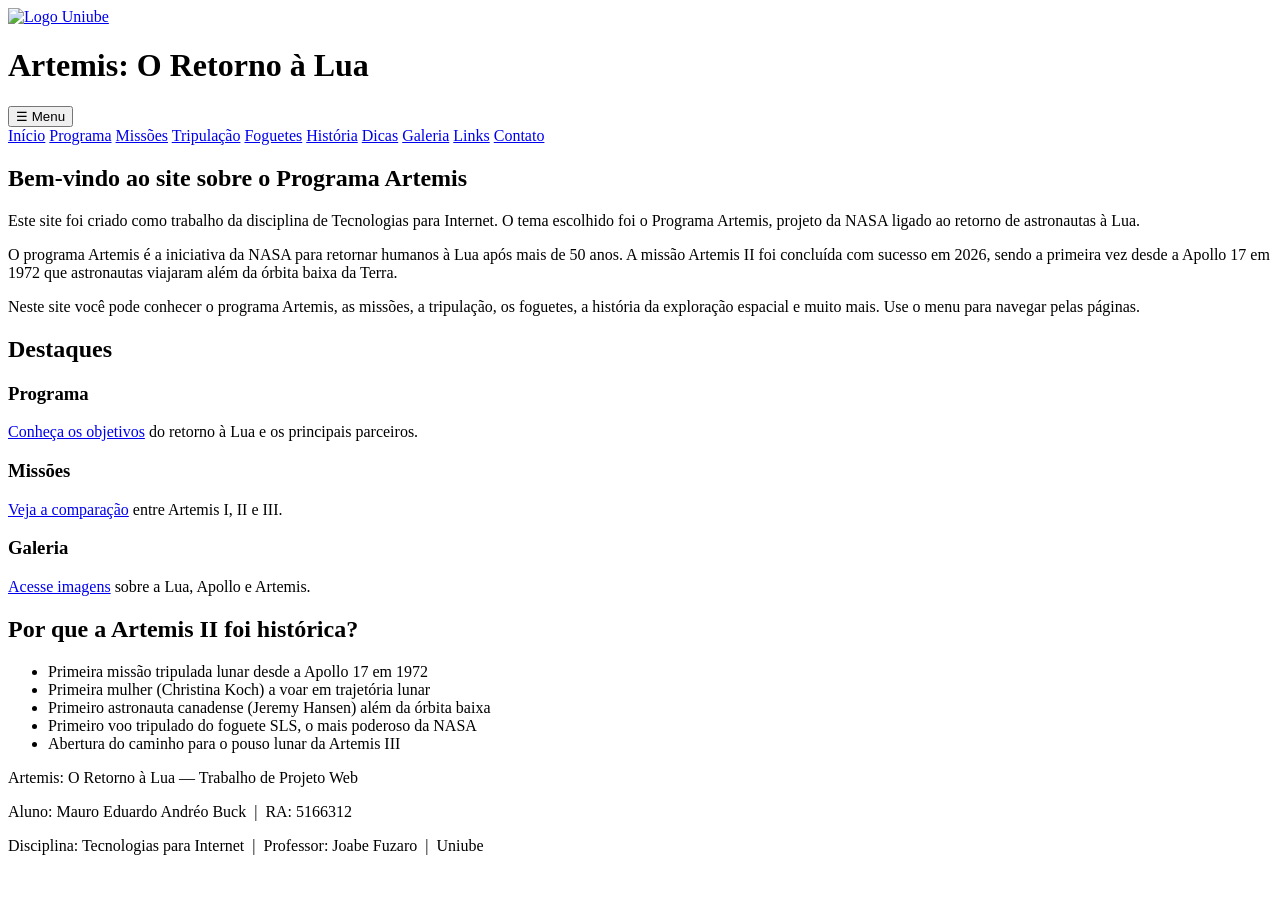
==== index.html @ d1600ce0 "Teste 1 Teste" ====
<!DOCTYPE html>
<html lang="pt-BR">
<head>
  <meta charset="UTF-8" />
  <meta name="viewport" content="width=device-width, initial-scale=1.0" />
  <meta name="description" content="Projeto Web sobre os programas espaciais da NASA - Artemis" />
  <meta name="keywords" content="NASA, Artemis, Lua, espaco, exploracao espacial" />
  <meta name="author" content="Mauro Eduardo Andréo Buck" />
  <title>Início - Artemis: O Retorno à Lua</title>
  <!-- Google Analytics 4: troque G-XXXXXXXXXX pelo ID real da sua propriedade GA4 -->
  <script async src="https://www.googletagmanager.com/gtag/js?id=G-XXXXXXXXXX"></script>
  <script>
    window.dataLayer = window.dataLayer || [];
    function gtag(){dataLayer.push(arguments);}
    gtag('js', new Date());
    gtag('config', 'G-XXXXXXXXXX');
  </script>
  <link rel="stylesheet" href="css/style.css" />
</head>
<body>
<header>
  <a href="https://www.uniube.br" target="_blank">
    <img src="imagens/logo_uniube.jpeg" alt="Logo Uniube" />
  </a>
  <h1>Artemis: O Retorno &agrave; Lua</h1>
</header>
<button class="menu-toggle" aria-controls="menu-principal" aria-expanded="false">☰ Menu</button>
<nav id="menu-principal" class="menu-principal">
  <a href="index.html" class="ativo">In&iacute;cio</a>
  <a href="artemis.html">Programa</a>
  <a href="missoes.html">Miss&otilde;es</a>
  <a href="tripulacao.html">Tripula&ccedil;&atilde;o</a>
  <a href="foguetes.html">Foguetes</a>
  <a href="historia.html">Hist&oacute;ria</a>
  <a href="dicas.html">Dicas</a>
  <a href="fotos.html">Galeria</a>
  <a href="links.html">Links</a>
  <a href="contato.html">Contato</a>
</nav>

<main>
  <h2>Bem-vindo ao site sobre o Programa Artemis</h2>
  <div class="caixa-destaque">
    <p>
      Este site foi criado como trabalho da disciplina de Tecnologias para Internet.
      O tema escolhido foi o Programa Artemis, projeto da NASA ligado ao retorno de astronautas &agrave; Lua.
    </p>
  </div>
  <p>
    O programa Artemis &eacute; a iniciativa da NASA para retornar humanos &agrave; Lua ap&oacute;s mais de 50 anos.
    A miss&atilde;o Artemis II foi conclu&iacute;da com sucesso em 2026, sendo a primeira vez desde a Apollo 17 em 1972
    que astronautas viajaram al&eacute;m da &oacute;rbita baixa da Terra.
  </p>
  <p>
    Neste site voc&ecirc; pode conhecer o programa Artemis, as miss&otilde;es, a tripula&ccedil;&atilde;o, os foguetes,
    a hist&oacute;ria da explora&ccedil;&atilde;o espacial e muito mais. Use o menu para navegar pelas p&aacute;ginas.
  </p>

  <h2>Destaques</h2>
  <div class="cards-simples">
    <section class="card-simples">
      <h3>Programa</h3>
      <p><a href="artemis.html">Conhe&ccedil;a os objetivos</a> do retorno &agrave; Lua e os principais parceiros.</p>
    </section>
    <section class="card-simples">
      <h3>Miss&otilde;es</h3>
      <p><a href="missoes.html">Veja a compara&ccedil;&atilde;o</a> entre Artemis I, II e III.</p>
    </section>
    <section class="card-simples">
      <h3>Galeria</h3>
      <p><a href="fotos.html">Acesse imagens</a> sobre a Lua, Apollo e Artemis.</p>
    </section>
  </div>

  <h2>Por que a Artemis II foi hist&oacute;rica?</h2>
  <ul>
    <li>Primeira miss&atilde;o tripulada lunar desde a Apollo 17 em 1972</li>
    <li>Primeira mulher (Christina Koch) a voar em trajet&oacute;ria lunar</li>
    <li>Primeiro astronauta canadense (Jeremy Hansen) al&eacute;m da &oacute;rbita baixa</li>
    <li>Primeiro voo tripulado do foguete SLS, o mais poderoso da NASA</li>
    <li>Abertura do caminho para o pouso lunar da Artemis III</li>
  </ul>
</main>

<footer>
  <p>Artemis: O Retorno &agrave; Lua &mdash; Trabalho de Projeto Web</p>
  <p>Aluno: Mauro Eduardo Andr&eacute;o Buck &nbsp;|&nbsp; RA: 5166312</p>
  <p>Disciplina: Tecnologias para Internet &nbsp;|&nbsp; Professor: Joabe Fuzaro &nbsp;|&nbsp; Uniube</p>
</footer>
<script src="js/script.js"></script>
</body>
</html>
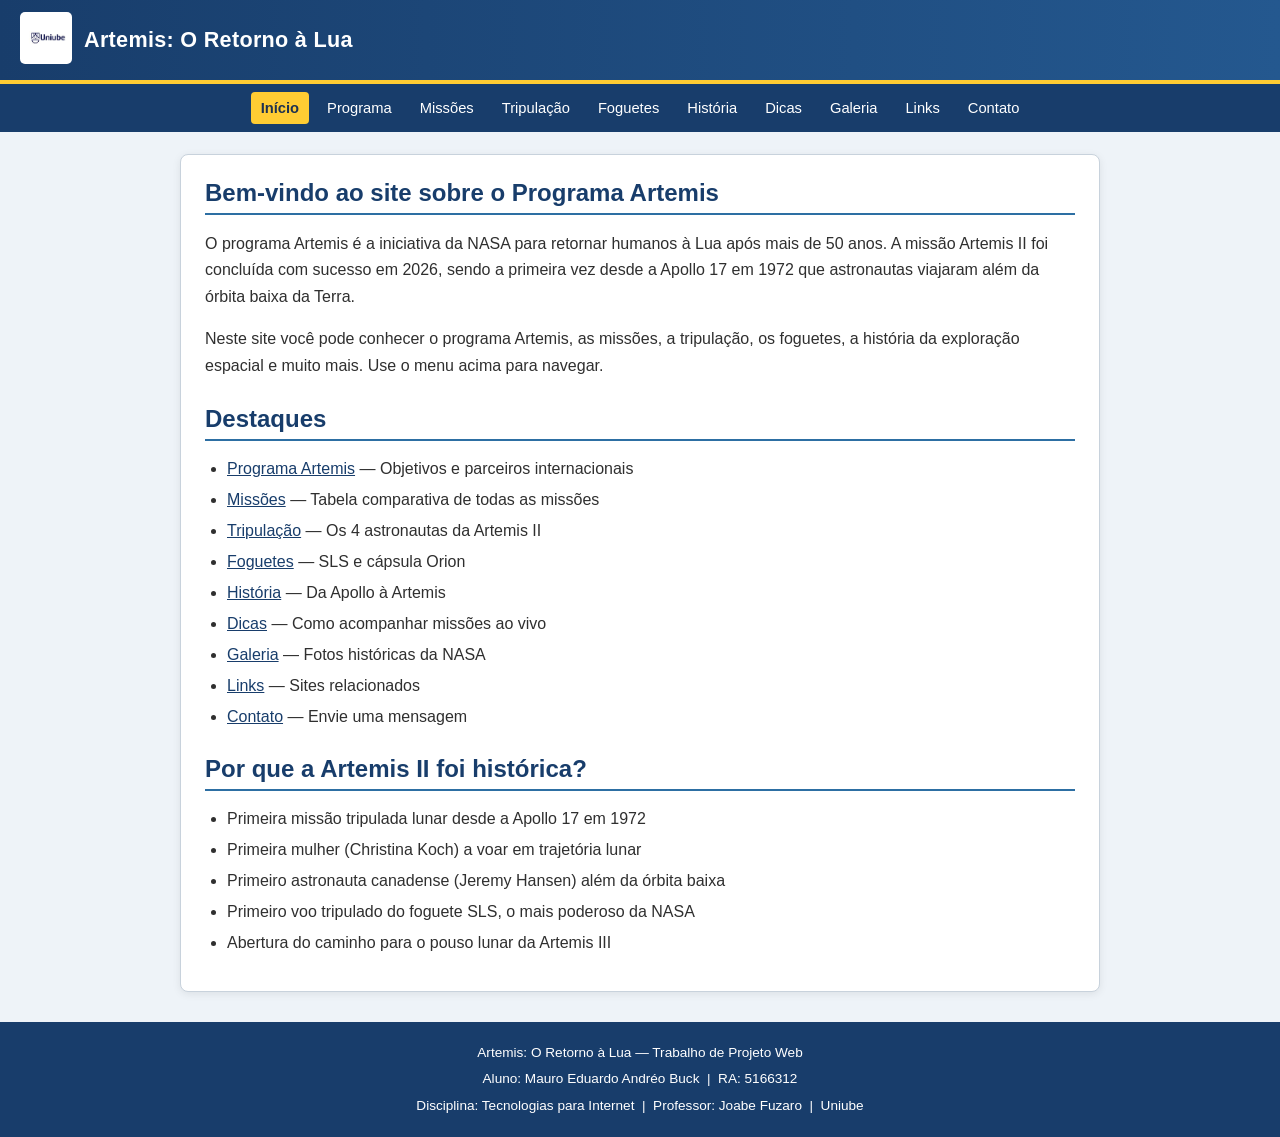
==== commit b056a213: "Add files via upload" ====
--- a/index.html
+++ b/index.html
@@ -7,13 +7,13 @@
   <meta name="keywords" content="NASA, Artemis, Lua, espaco, exploracao espacial" />
   <meta name="author" content="Mauro Eduardo Andréo Buck" />
   <title>Início - Artemis: O Retorno à Lua</title>
-  <!-- Google Analytics 4: troque G-XXXXXXXXXX pelo ID real da sua propriedade GA4 -->
-  <script async src="https://www.googletagmanager.com/gtag/js?id=G-XXXXXXXXXX"></script>
+  <!-- Google tag (gtag.js) -->
+  <script async src="https://www.googletagmanager.com/gtag/js?id=G-4TVV311R51"></script>
   <script>
     window.dataLayer = window.dataLayer || [];
     function gtag(){dataLayer.push(arguments);}
     gtag('js', new Date());
-    gtag('config', 'G-XXXXXXXXXX');
+    gtag('config', 'G-4TVV311R51');
   </script>
   <link rel="stylesheet" href="css/style.css" />
 </head>
@@ -40,12 +40,6 @@
 
 <main>
   <h2>Bem-vindo ao site sobre o Programa Artemis</h2>
-  <div class="caixa-destaque">
-    <p>
-      Este site foi criado como trabalho da disciplina de Tecnologias para Internet.
-      O tema escolhido foi o Programa Artemis, projeto da NASA ligado ao retorno de astronautas &agrave; Lua.
-    </p>
-  </div>
   <p>
     O programa Artemis &eacute; a iniciativa da NASA para retornar humanos &agrave; Lua ap&oacute;s mais de 50 anos.
     A miss&atilde;o Artemis II foi conclu&iacute;da com sucesso em 2026, sendo a primeira vez desde a Apollo 17 em 1972
@@ -53,24 +47,21 @@
   </p>
   <p>
     Neste site voc&ecirc; pode conhecer o programa Artemis, as miss&otilde;es, a tripula&ccedil;&atilde;o, os foguetes,
-    a hist&oacute;ria da explora&ccedil;&atilde;o espacial e muito mais. Use o menu para navegar pelas p&aacute;ginas.
+    a hist&oacute;ria da explora&ccedil;&atilde;o espacial e muito mais. Use o menu acima para navegar.
   </p>
 
   <h2>Destaques</h2>
-  <div class="cards-simples">
-    <section class="card-simples">
-      <h3>Programa</h3>
-      <p><a href="artemis.html">Conhe&ccedil;a os objetivos</a> do retorno &agrave; Lua e os principais parceiros.</p>
-    </section>
-    <section class="card-simples">
-      <h3>Miss&otilde;es</h3>
-      <p><a href="missoes.html">Veja a compara&ccedil;&atilde;o</a> entre Artemis I, II e III.</p>
-    </section>
-    <section class="card-simples">
-      <h3>Galeria</h3>
-      <p><a href="fotos.html">Acesse imagens</a> sobre a Lua, Apollo e Artemis.</p>
-    </section>
-  </div>
+  <ul>
+    <li><a href="artemis.html">Programa Artemis</a> &mdash; Objetivos e parceiros internacionais</li>
+    <li><a href="missoes.html">Miss&otilde;es</a> &mdash; Tabela comparativa de todas as miss&otilde;es</li>
+    <li><a href="tripulacao.html">Tripula&ccedil;&atilde;o</a> &mdash; Os 4 astronautas da Artemis II</li>
+    <li><a href="foguetes.html">Foguetes</a> &mdash; SLS e c&aacute;psula Orion</li>
+    <li><a href="historia.html">Hist&oacute;ria</a> &mdash; Da Apollo &agrave; Artemis</li>
+    <li><a href="dicas.html">Dicas</a> &mdash; Como acompanhar miss&otilde;es ao vivo</li>
+    <li><a href="fotos.html">Galeria</a> &mdash; Fotos hist&oacute;ricas da NASA</li>
+    <li><a href="links.html">Links</a> &mdash; Sites relacionados</li>
+    <li><a href="contato.html">Contato</a> &mdash; Envie uma mensagem</li>
+  </ul>
 
   <h2>Por que a Artemis II foi hist&oacute;rica?</h2>
   <ul>
--- a/css/style.css
+++ b/css/style.css
@@ -0,0 +1,392 @@
+/* Estilos do site - Mauro Eduardo Andréo Buck - RA 5166312 */
+
+:root {
+    --cor-principal: #183d6b;
+    --cor-secundaria: #2d6fa3;
+    --cor-destaque: #ffcc33;
+    --cor-fundo: #eef3f8;
+    --cor-texto: #2f2f2f;
+    --cor-borda: #c8d2dc;
+    --fonte-principal: Arial, Helvetica, sans-serif;
+    --largura-conteudo: 920px;
+}
+
+* {
+    box-sizing: border-box;
+}
+
+body {
+    font-family: var(--fonte-principal);
+    background-color: var(--cor-fundo);
+    color: var(--cor-texto);
+    margin: 0;
+    padding: 0;
+    animation: aparecer 0.5s ease-in;
+}
+
+@keyframes aparecer {
+    from {
+        opacity: 0;
+        transform: translateY(8px);
+    }
+    to {
+        opacity: 1;
+        transform: translateY(0);
+    }
+}
+
+/* CABEÇALHO */
+header {
+    background: linear-gradient(90deg, var(--cor-principal), #24588f);
+    padding: 12px 20px;
+    color: white;
+    display: flex;
+    align-items: center;
+    gap: 12px;
+    border-bottom: 4px solid var(--cor-destaque);
+}
+
+header img {
+    height: 52px;
+    width: 52px;
+    object-fit: contain;
+    background-color: white;
+    padding: 3px;
+    border-radius: 5px;
+}
+
+header h1 {
+    font-size: 1.35rem;
+    margin: 0;
+    letter-spacing: 0.3px;
+}
+
+/* NAVEGAÇÃO */
+.menu-toggle {
+    display: none;
+    width: 100%;
+    border: 0;
+    background-color: var(--cor-secundaria);
+    color: white;
+    font-weight: bold;
+    font-size: 1rem;
+    padding: 11px 16px;
+    text-align: left;
+    cursor: pointer;
+}
+
+nav {
+    background-color: var(--cor-principal);
+    padding: 8px 18px;
+    display: flex;
+    flex-wrap: wrap;
+    justify-content: center;
+    gap: 8px;
+}
+
+nav a {
+    color: white;
+    text-decoration: none;
+    padding: 8px 10px;
+    font-size: 0.92rem;
+    border-radius: 4px;
+    transition: background-color 0.25s ease, transform 0.25s ease;
+}
+
+nav a:hover {
+    background-color: rgba(255, 255, 255, 0.16);
+    transform: translateY(-1px);
+}
+
+nav a.ativo {
+    font-weight: bold;
+    color: #1d3150;
+    background-color: var(--cor-destaque);
+}
+
+/* CONTEÚDO */
+main {
+    max-width: var(--largura-conteudo);
+    margin: 22px auto;
+    background-color: white;
+    padding: 24px;
+    border: 1px solid var(--cor-borda);
+    border-radius: 8px;
+    box-shadow: 0 2px 8px rgba(0, 0, 0, 0.08);
+}
+
+h2 {
+    color: var(--cor-principal);
+    border-bottom: 2px solid var(--cor-secundaria);
+    padding-bottom: 6px;
+    margin-top: 26px;
+    margin-bottom: 12px;
+}
+
+main h2:first-child {
+    margin-top: 0;
+}
+
+h3 {
+    color: var(--cor-secundaria);
+    margin-top: 18px;
+    margin-bottom: 8px;
+}
+
+p {
+    line-height: 1.65;
+    margin-bottom: 12px;
+}
+
+a {
+    color: var(--cor-principal);
+}
+
+/* Destaques simples, sem ficar com cara de site profissional demais */
+.caixa-destaque {
+    background-color: #f6f9fc;
+    border-left: 5px solid var(--cor-secundaria);
+    padding: 12px 16px;
+    margin: 15px 0;
+    border-radius: 5px;
+}
+
+.cards-simples {
+    display: flex;
+    flex-wrap: wrap;
+    gap: 12px;
+    margin: 15px 0;
+}
+
+.card-simples {
+    flex: 1 1 230px;
+    background-color: #f8fbff;
+    border: 1px solid var(--cor-borda);
+    border-radius: 7px;
+    padding: 12px;
+}
+
+.card-simples h3 {
+    margin-top: 0;
+}
+
+/* TABELAS */
+table {
+    width: 100%;
+    border-collapse: collapse;
+    margin: 15px 0;
+    overflow-x: auto;
+}
+
+table th {
+    background-color: var(--cor-principal);
+    color: white;
+    padding: 9px;
+    text-align: left;
+}
+
+table td {
+    padding: 9px;
+    border: 1px solid var(--cor-borda);
+}
+
+table tr:nth-child(even) {
+    background-color: #f2f6fa;
+}
+
+/* LISTAS */
+ul, ol {
+    padding-left: 22px;
+    margin-bottom: 12px;
+}
+
+ul li, ol li {
+    margin-bottom: 7px;
+    line-height: 1.5;
+}
+
+/* GALERIA DE FOTOS */
+.galeria {
+    display: flex;
+    flex-wrap: wrap;
+    justify-content: center;
+    gap: 16px;
+    margin-top: 18px;
+}
+
+.galeria figure {
+    margin: 0;
+    text-align: center;
+    width: 270px;
+    background-color: #f7f7f7;
+    border: 1px solid var(--cor-borda);
+    border-radius: 6px;
+    padding: 8px;
+    transition: transform 0.25s ease, box-shadow 0.25s ease;
+}
+
+.galeria figure:hover {
+    transform: scale(1.02);
+    box-shadow: 0 2px 7px rgba(0, 0, 0, 0.12);
+}
+
+.galeria img {
+    width: 100%;
+    height: 180px;
+    object-fit: cover;
+    border: 1px solid #dddddd;
+    display: block;
+    background-color: #eeeeee;
+    border-radius: 4px;
+}
+
+.galeria figcaption {
+    font-size: 0.8rem;
+    color: #555555;
+    margin-top: 7px;
+    line-height: 1.4;
+}
+
+/* LINKS EXTERNOS */
+.lista-links {
+    list-style: none;
+    padding: 0;
+}
+
+.lista-links li {
+    margin-bottom: 10px;
+    padding: 11px;
+    background-color: #f8fbff;
+    border-left: 4px solid var(--cor-secundaria);
+    border-radius: 4px;
+}
+
+.lista-links li a {
+    color: var(--cor-principal);
+    font-weight: bold;
+    text-decoration: none;
+}
+
+.lista-links li a:hover {
+    text-decoration: underline;
+}
+
+.lista-links li span {
+    display: block;
+    font-size: 0.85rem;
+    color: #666666;
+    margin-top: 3px;
+}
+
+/* FORMULÁRIO */
+form label {
+    display: block;
+    font-weight: bold;
+    margin-top: 12px;
+    margin-bottom: 4px;
+    color: var(--cor-principal);
+}
+
+form input[type="text"],
+form input[type="email"],
+form textarea,
+form select {
+    width: 100%;
+    padding: 8px;
+    border: 1px solid #aaaaaa;
+    font-family: var(--fonte-principal);
+    font-size: 0.92rem;
+    border-radius: 4px;
+}
+
+form input:focus,
+form textarea:focus,
+form select:focus {
+    outline: 2px solid #bdd7ee;
+    border-color: var(--cor-secundaria);
+}
+
+form textarea {
+    height: 120px;
+    resize: vertical;
+}
+
+form input[type="submit"] {
+    background-color: var(--cor-principal);
+    color: white;
+    padding: 10px 22px;
+    border: none;
+    cursor: pointer;
+    margin-top: 15px;
+    font-size: 0.95rem;
+    border-radius: 4px;
+    transition: background-color 0.25s ease;
+}
+
+form input[type="submit"]:hover {
+    background-color: var(--cor-secundaria);
+}
+
+/* RODAPÉ */
+footer {
+    background-color: var(--cor-principal);
+    color: white;
+    text-align: center;
+    padding: 16px;
+    margin-top: 30px;
+    font-size: 0.85rem;
+    line-height: 1.7;
+}
+
+footer p {
+    margin: 4px 0;
+}
+
+@media (max-width: 700px) {
+    header {
+        flex-direction: column;
+        text-align: center;
+        padding: 14px 12px;
+    }
+
+    header h1 {
+        font-size: 1.15rem;
+    }
+
+    .menu-toggle {
+        display: block;
+    }
+
+    nav {
+        display: none;
+        flex-direction: column;
+        align-items: stretch;
+        padding: 8px;
+    }
+
+    nav.aberto {
+        display: flex;
+    }
+
+    nav a {
+        display: block;
+        text-align: center;
+        border-bottom: 1px solid rgba(255, 255, 255, 0.14);
+    }
+
+    main {
+        margin: 12px;
+        padding: 16px;
+    }
+
+    table {
+        display: block;
+        overflow-x: auto;
+        white-space: nowrap;
+    }
+
+    .galeria figure {
+        width: 100%;
+        max-width: 320px;
+    }
+}
